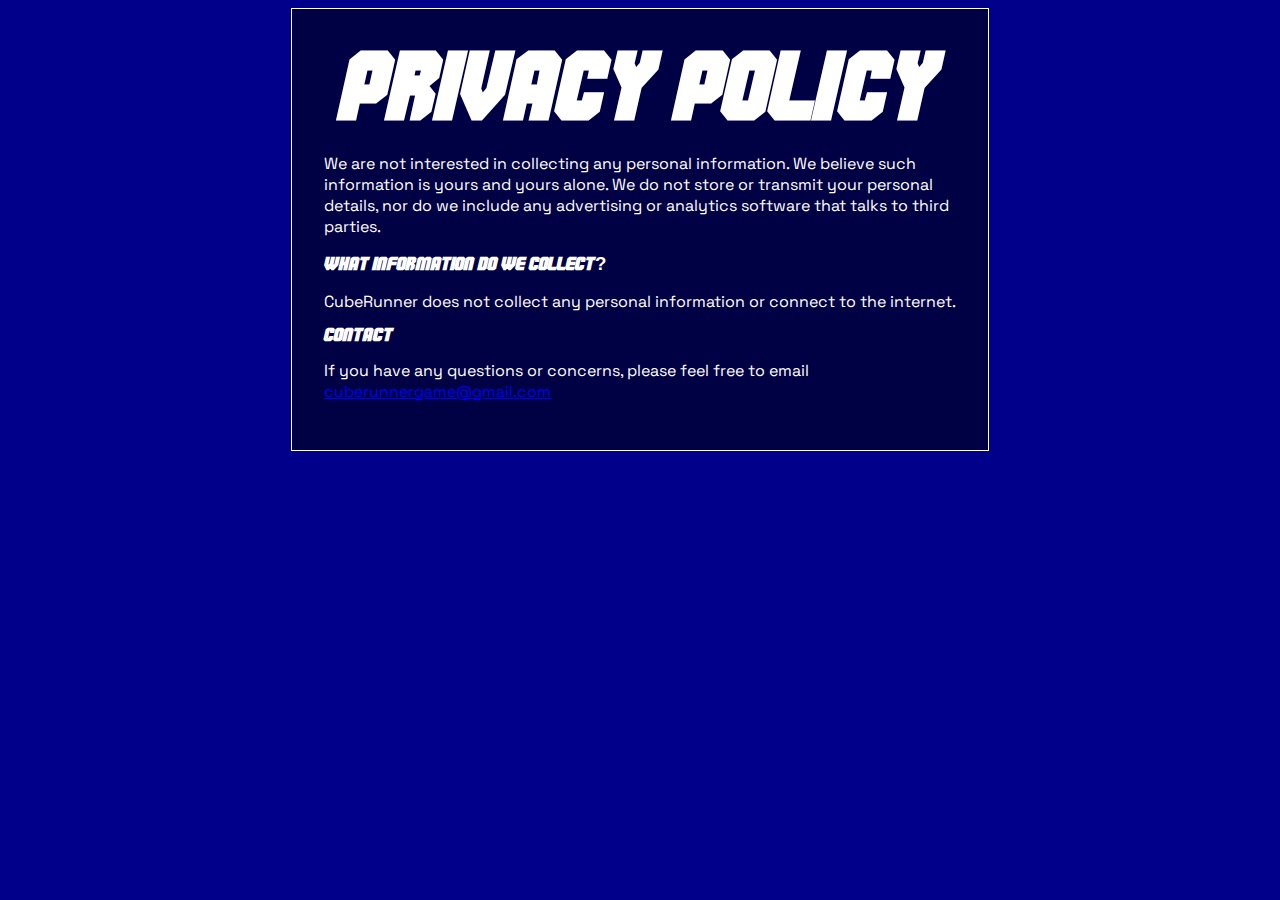
==== privacy.html @ 148da911 "Adding main page and some styling" ====
<!DOCTYPE html>
<html lang="en">
	<head>
		<meta charset="utf-8">
		<meta name="viewport" content="width=device-width, initial-scale=1.0">
		<link rel="preconnect" href="https://fonts.gstatic.com">
<link href="https://fonts.googleapis.com/css2?family=Space+Grotesk&display=swap" rel="stylesheet">
		<link rel="stylesheet" href="style.css">
		<title>CubeRunner Privacy Policy</title>
	</head>
	<body>
		<main>
			<h1 style="text-align: center;">Privacy Policy</h1>

			<p>We are not interested in collecting any personal information. We believe such information is yours and yours alone. We do not store or transmit your personal details, nor do we include any advertising or analytics software that talks to third parties.</p>

			<h3>What Information Do We Collect?</h3>
			<p>CubeRunner does not collect any personal information or connect to the internet.</p>

			<h3>Contact</h3>
			<p>If you have any questions or concerns, please feel free to email <a href="mailto:cuberunnergame@gmail.com">cuberunnergame@gmail.com</a></p>

		</main>		
	</body>
</html>
---- style.css ----
@font-face {
    font-family: 'MyWebFont';
    src: url('fonts/commando.woff2') format('woff2'),
         url('fonts/commando.woff') format('woff'),
         url('fonts/commando.ttf') format('truetype');
}

body {
    background-color: darkblue;
    color: white;
    font-family: 'Space Grotesk', sans-serif;
}

main {
    padding: 2em;
    margin: auto;
    width: 50%;
    border: 0.1em white solid;
    background-color: rgba(0, 0, 0, 0.5);
}

h1, h2, h3, h4, h5, h6 {
    font-family: 'MyWebFont', sans-serif;
    margin-top: 0.1em;
    margin-bottom: 0.1em;
}

h1 {font-size: 6em;}
h2 {font-size: 3em;}
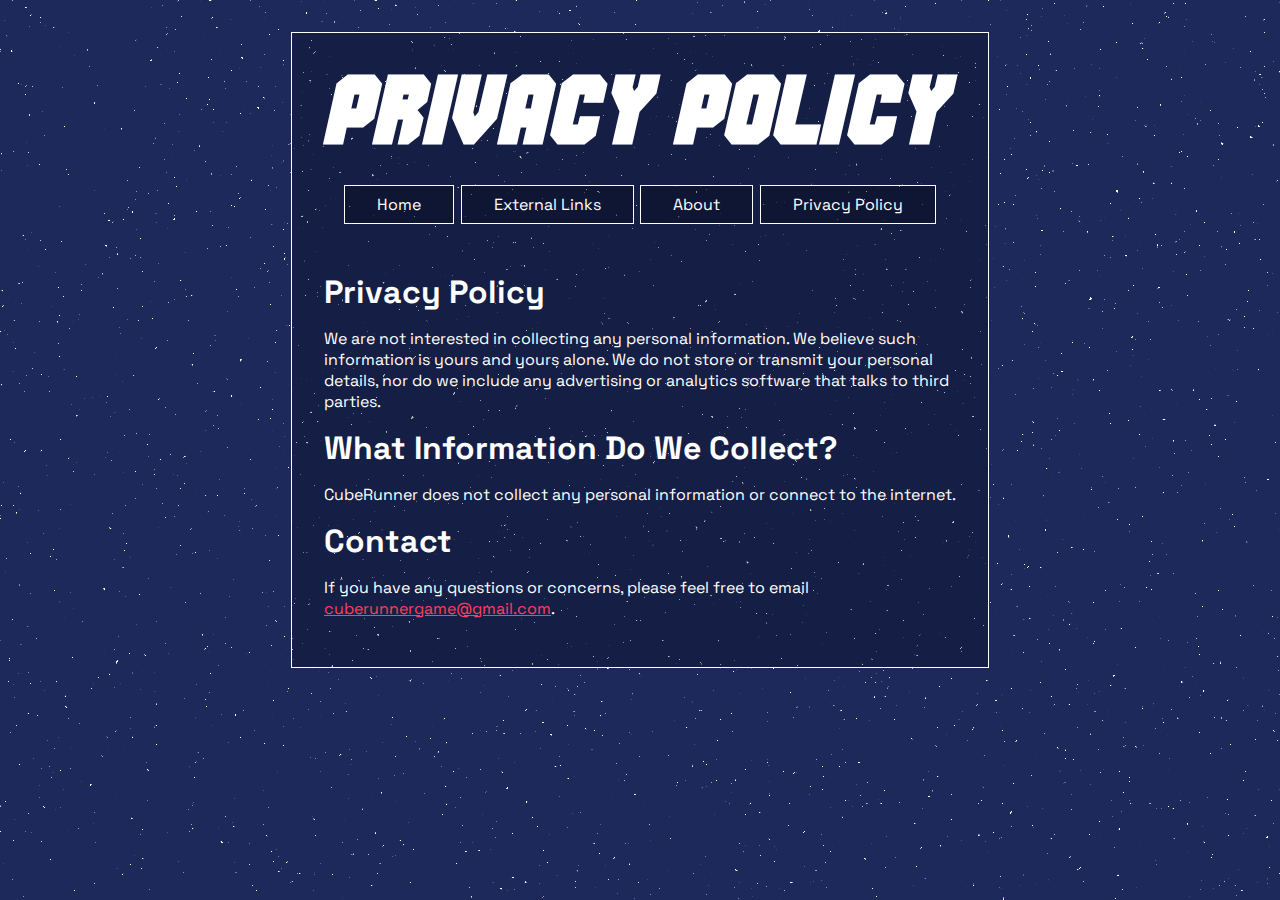
==== commit 3a5e08a4: "Merge pull request #1 from SlappyPotato/dev1" ====
--- a/privacy.html
+++ b/privacy.html
@@ -3,22 +3,38 @@
 	<head>
 		<meta charset="utf-8">
 		<meta name="viewport" content="width=device-width, initial-scale=1.0">
+		<link rel="stylesheet" href="style.css">
+		<link rel="icon" href="favicon.ico">
+		<title>CubeRunner | Privacy Policy</title>
+
+		<!-- Google Fonts - Space Grotesk -->
 		<link rel="preconnect" href="https://fonts.gstatic.com">
-<link href="https://fonts.googleapis.com/css2?family=Space+Grotesk&display=swap" rel="stylesheet">
-		<link rel="stylesheet" href="style.css">
-		<title>CubeRunner Privacy Policy</title>
+		<link href="https://fonts.googleapis.com/css2?family=Space+Grotesk:wght@400;700&display=swap" rel="stylesheet">
 	</head>
 	<body>
 		<main>
 			<h1 style="text-align: center;">Privacy Policy</h1>
 
+			<!-- Nav Bar -->
+			<nav class="navbar">
+				<ul>
+					<li class ="navbutton"><a href="index.html">Home</a></li>
+					<li class ="navbutton"><a href="links.html">External Links</a></li>
+					<li class ="navbutton"><a href="about.html">About</a></li>
+					<li class ="navbutton"><a href="#">Privacy Policy</a></li>
+				</ul>
+			</nav>
+			
+			<div class="smallspacer"></div>
+			
+			<h4>Privacy Policy</h4>
 			<p>We are not interested in collecting any personal information. We believe such information is yours and yours alone. We do not store or transmit your personal details, nor do we include any advertising or analytics software that talks to third parties.</p>
 
-			<h3>What Information Do We Collect?</h3>
+			<h4>What Information Do We Collect?</h4>
 			<p>CubeRunner does not collect any personal information or connect to the internet.</p>
 
-			<h3>Contact</h3>
-			<p>If you have any questions or concerns, please feel free to email <a href="mailto:cuberunnergame@gmail.com">cuberunnergame@gmail.com</a></p>
+			<h4>Contact</h4>
+			<p>If you have any questions or concerns, please feel free to email <a href="mailto:cuberunnergame@gmail.com">cuberunnergame@gmail.com</a>.</p>
 
 		</main>		
 	</body>
--- a/style.css
+++ b/style.css
@@ -1,29 +1,192 @@
+/* === === === === === === Scaling === === === === === === */
+
+/* Extra small devices (phones, 600px and down) */
+@media only screen and (max-width: 600px) {
+    body{font-size: 10%;}
+
+    :root {
+        --main-width: 85%;
+        --title-size: 25em;
+    }
+}
+
+/* Small devices (portrait tablets and large phones, 600px and up) */
+@media only screen and (min-width: 600px) {
+    body{font-size: 25%;}
+
+    :root {
+        --main-width: 80%;
+        --title-size: 20em;
+    }
+}
+
+/* Medium devices (landscape tablets, 768px and up) */
+@media only screen and (min-width: 768px) {
+    body{font-size: 50%;}
+
+    :root {
+        --main-width: 75%;
+        --title-size: 10em;
+    }
+}
+
+/* Large devices (laptops/desktops, 992px and up) */
+@media only screen and (min-width: 992px) {
+    body{font-size: 75%;}
+
+    :root {
+        --main-width: 60%;
+        --title-size: 8em;
+    }
+}
+
+/* Extra large devices (large laptops and desktops, 1200px and up) */
+@media only screen and (min-width: 1200px) {
+    body{font-size: 100%;}
+
+    :root {
+        --main-width: 50%;
+        --title-size: 6em;
+    }
+}
+
+/* === === === === === === Commando Font === === === === === === */
 @font-face {
-    font-family: 'MyWebFont';
+    font-family: 'commando';
     src: url('fonts/commando.woff2') format('woff2'),
          url('fonts/commando.woff') format('woff'),
          url('fonts/commando.ttf') format('truetype');
 }
 
+/* === === === === === === Generic === === === === === === */
+
 body {
-    background-color: darkblue;
+    background-image: url(images/bg.png);
     color: white;
     font-family: 'Space Grotesk', sans-serif;
 }
 
 main {
     padding: 2em;
-    margin: auto;
-    width: 50%;
+    margin: 2em auto auto auto;
+    width: var(--main-width);
     border: 0.1em white solid;
-    background-color: rgba(0, 0, 0, 0.5);
+    background-color: rgba(0, 0, 0, 0.25);
 }
 
-h1, h2, h3, h4, h5, h6 {
-    font-family: 'MyWebFont', sans-serif;
+h1, h2 {
+    font-family: 'commando', sans-serif;
+    letter-spacing: 0.02em;
     margin-top: 0.1em;
     margin-bottom: 0.1em;
 }
 
-h1 {font-size: 6em;}
-h2 {font-size: 3em;}+h1 {font-size: var(--title-size);}
+h2 {font-size: 3em;}
+
+
+h3, h4, h5, h6 {
+    font-family: 'Space Grotesk', sans-serif;
+    font-weight: bold;
+    margin-top: 0.1em;
+    margin-bottom: 0.1em;
+}
+
+h3 {font-size: 2.5em;}
+h4 {font-size: 2em;}
+h5 {font-size: 1.5em;}
+h6 {font-size: 1em;}
+
+a {
+    color: rgb(254, 63, 99);
+}
+
+.spacer {
+    margin: 5em;
+}
+
+.smallspacer {
+    margin: 2.5em;
+}
+
+p.description {
+    max-width: 75%;
+    margin: auto;
+    font-size: 1.25em;
+    line-height: 167.5%;
+}
+
+.ytembed {
+	position:relative;
+	padding-bottom:56.25%;
+	padding-top:30px;
+	height:0;
+	overflow:hidden;
+}
+
+.ytembed iframe, .ytembed object, .ytembed embed {
+	position:absolute;
+	left:12.5%;
+	width:75%;
+	height:75%;
+}
+
+/* === === === === === === Navbar === === === === === === */
+.navbar ul {
+    display: flex;
+    justify-content: center;
+    text-align: center;
+    list-style-type: none;
+    margin: 1em 0 1em;
+    padding: 0.5em 0 0.5em;
+}
+
+.navbutton {
+    display: flex;
+    border: 0.1em white solid;
+    background-color: rgba(0, 0, 0, 0.25);
+    padding: 0.5em 0 0.5em 0;
+    margin-left: 0.2em;
+    margin-right: 0.2em;
+}
+
+.navbutton a {
+    color: white;
+    text-decoration: none;
+    padding: 0 2em 0 2em;
+}
+
+/* === === === === === === Play Game Table === === === === === === */
+#playgame {
+    width: 50%;
+    text-align: center;
+    margin: auto;
+    border-collapse: collapse;
+}
+
+#playgame tr th, td{
+    padding: 1em;
+}
+
+.badge {
+    padding-top: 0.5em;
+    max-width: 12.5em;
+    height: auto;
+}
+
+#topcell {
+    border-bottom: 0.1em white solid;
+}
+
+#leftcell {
+    border-right: 0.1em white solid;
+}
+
+/* === === === === === === External Links === === === === === === */
+.links {
+    font-size: 1.5em;
+    list-style-type: none;
+    margin: 1em 0 1em 2.5em;
+    padding: 0.5em 0 0.5em 1em;
+    border-left: 0.1em white solid;
+}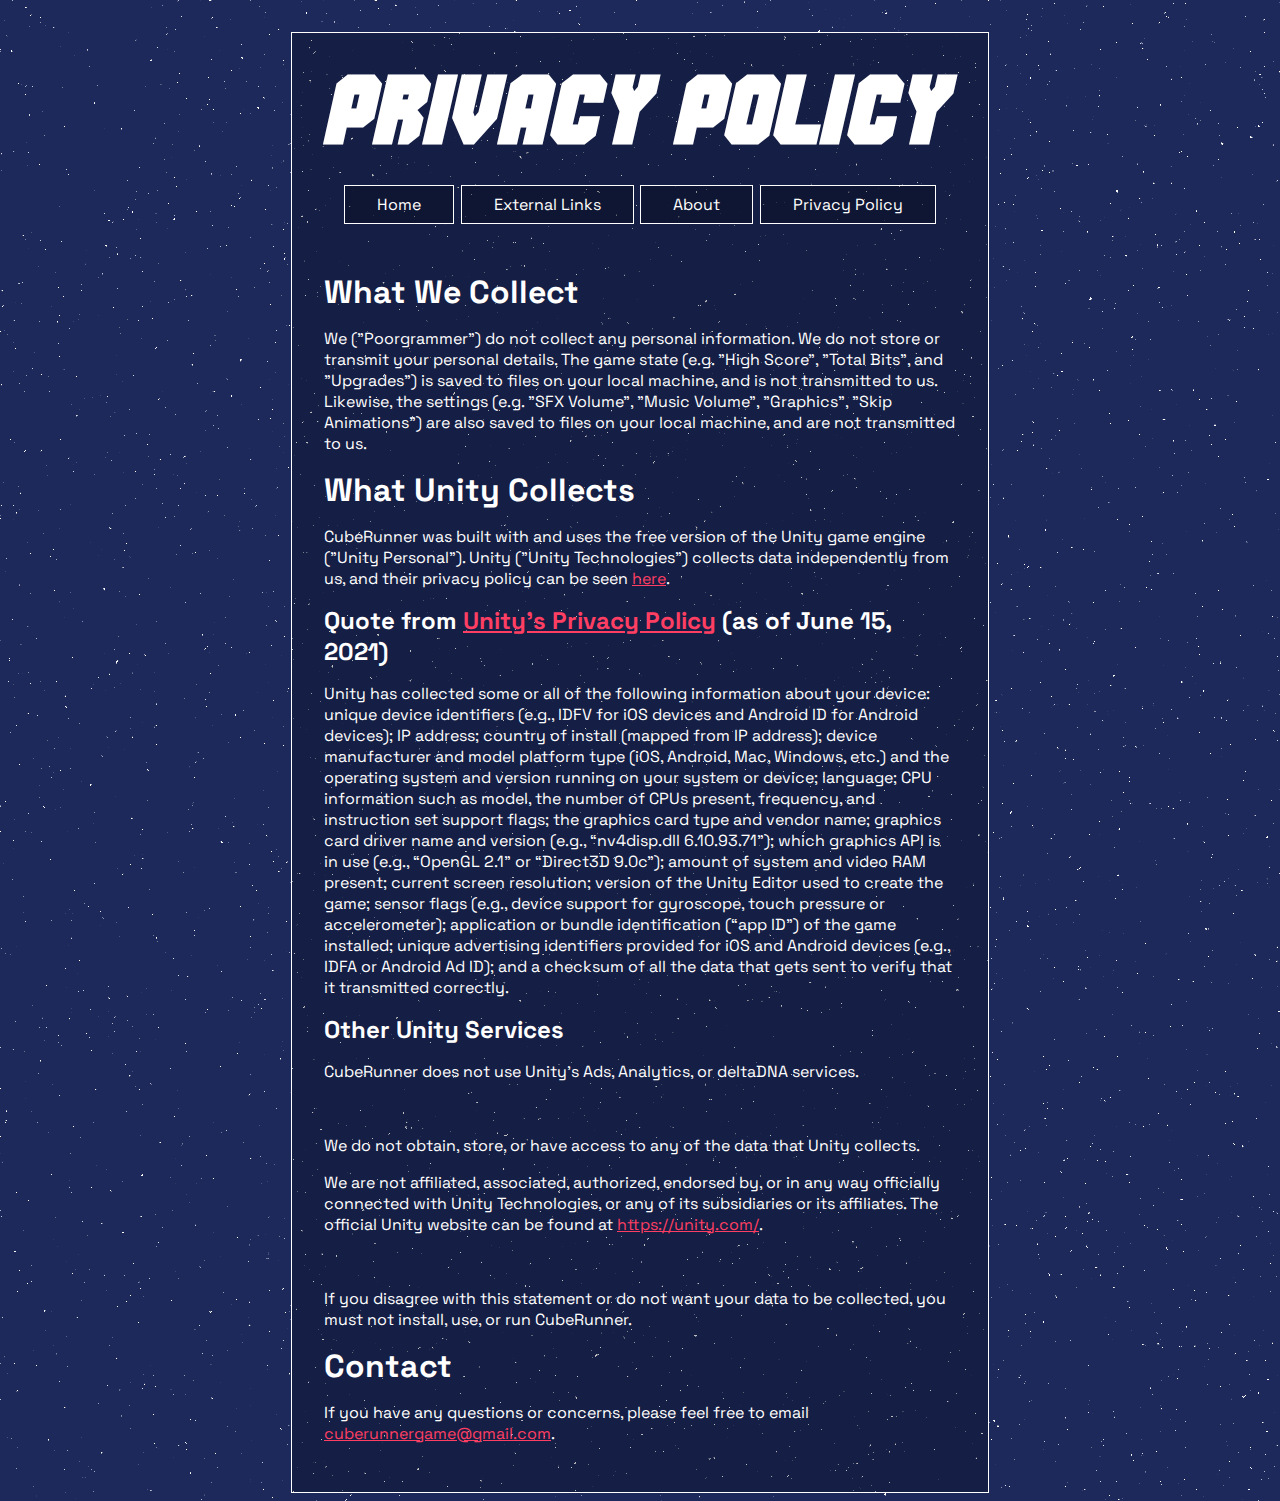
==== commit f73c2119: "Update privacy.html" ====
--- a/privacy.html
+++ b/privacy.html
@@ -26,15 +26,28 @@
 			</nav>
 			
 			<div class="smallspacer"></div>
-			
-			<h4>Privacy Policy</h4>
-			<p>We are not interested in collecting any personal information. We believe such information is yours and yours alone. We do not store or transmit your personal details, nor do we include any advertising or analytics software that talks to third parties.</p>
 
-			<h4>What Information Do We Collect?</h4>
-			<p>CubeRunner does not collect any personal information or connect to the internet.</p>
+			<h4>What We Collect</h4>
+        <p>We ("Poorgrammer") do not collect any personal information. We do not store or transmit your personal details. The game state (e.g. "High Score", "Total Bits", and "Upgrades") is saved to files on your local machine, and is not transmitted to us. Likewise, the settings (e.g. "SFX Volume", "Music Volume", "Graphics", "Skip Animations") are also saved to files on your local machine, and are not transmitted to us.</p>
+		
+        <h4>What Unity Collects</h4>
+        <p>CubeRunner was built with and uses the free version of the Unity game engine ("Unity Personal"). Unity ("Unity Technologies") collects data independently from us, and their privacy policy can be seen <a href="https://unity3d.com/legal/privacy-policy">here</a>.</p>
 
-			<h4>Contact</h4>
-			<p>If you have any questions or concerns, please feel free to email <a href="mailto:cuberunnergame@gmail.com">cuberunnergame@gmail.com</a>.</p>
+        <h5>Quote from <a href="https://unity3d.com/legal/privacy-policy">Unity's Privacy Policy</a> (as of June 15, 2021)</h5>
+        <p>Unity has collected some or all of the following information about your device: unique device identifiers (e.g., IDFV for iOS devices and Android ID for Android devices); IP address; country of install (mapped from IP address); device manufacturer and model platform type (iOS, Android, Mac, Windows, etc.) and the operating system and version running on your system or device; language; CPU information such as model, the number of CPUs present, frequency, and instruction set support flags; the graphics card type and vendor name; graphics card driver name and version (e.g., “nv4disp.dll 6.10.93.71”); which graphics API is in use (e.g., “OpenGL 2.1” or “Direct3D 9.0c”); amount of system and video RAM present; current screen resolution; version of the Unity Editor used to create the game; sensor flags (e.g., device support for gyroscope, touch pressure or accelerometer); application or bundle identification (“app ID”) of the game installed; unique advertising identifiers provided for iOS and Android devices (e.g., IDFA or Android Ad ID); and a checksum of all the data that gets sent to verify that it transmitted correctly.</p>
+		
+        <h5>Other Unity Services</h5>
+        <p>CubeRunner does not use Unity's Ads, Analytics, or deltaDNA services.</p>
+
+        <br>
+        <p>We do not obtain, store, or have access to any of the data that Unity collects.</p>
+        <p>We are not affiliated, associated, authorized, endorsed by, or in any way officially connected with Unity Technologies, or any of its subsidiaries or its affiliates. The official Unity website can be found at <a href="https://unity.com/">https://unity.com/</a>.</p>
+
+        <br>
+        <p>If you disagree with this statement or do not want your data to be collected, you must not install, use, or run CubeRunner.</p>
+
+        <h4>Contact</h4>
+		<p>If you have any questions or concerns, please feel free to email <a href="mailto:cuberunnergame@gmail.com">cuberunnergame@gmail.com</a>.</p>
 
 		</main>		
 	</body>
